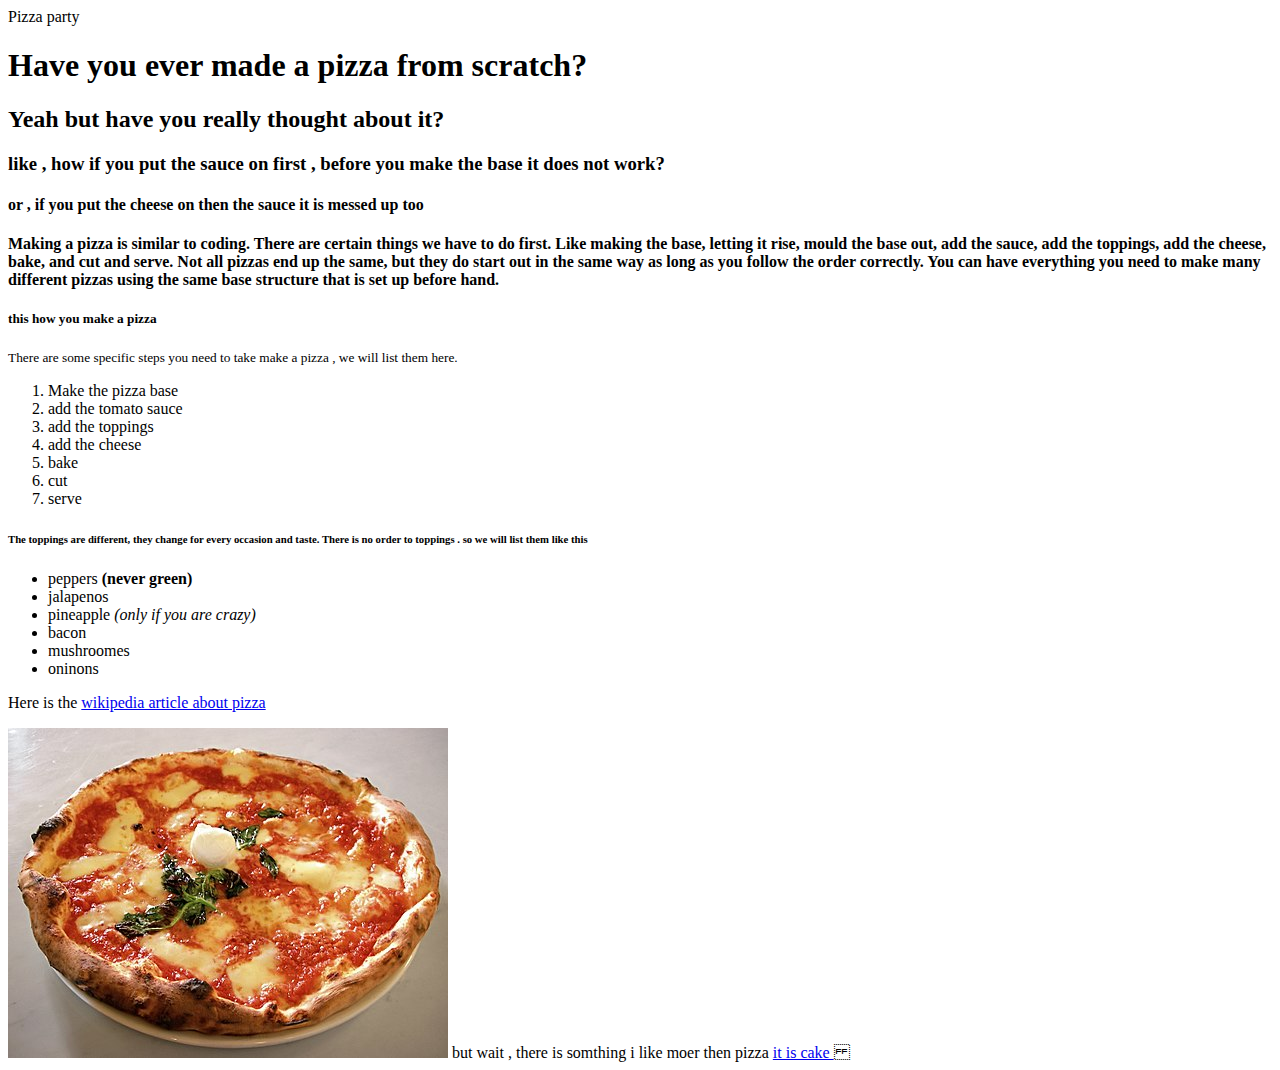
==== index.html @ 35329051 "t" ====
<!DOCTYPE html>
<html lang="en">

<head>
    <meta charset="UTF-8">
    <meta http-equiv="X-UA-Compatible" content="IE=edge">
    <meta name="viewport" content="width=device-width, initial-scale=1.0">
    <link rel='stylesheet' href="styles.css"

    <title>Pizza party</title>
</head>

<body>
    <h1>Have you ever made a pizza from scratch?</h1>
    <h2>Yeah but have you really thought about it? </h2>
    <h3>like , how if you put the sauce on first , before you make the base it does not work? </h3>
    <h4> or , if you put the cheese on then the sauce it is messed up too <h4>
<!-- add some copy here -->
<p class="special" ></p>Making a pizza is similar to coding. There are
    certain things we have to do first. Like making the
    base, letting it rise, mould the base out, add the
    sauce, add the toppings, add the cheese, bake, and cut
    and serve. Not all pizzas end up the same, but they do
    start out in the same way as long as you follow the
    order correctly. You can have everything you need to
    make many different pizzas using the same base
    structure that is set up before hand.</p>
    <!-- Make lists here--> 
    <h5> this how you make a pizza </h5>
    <small><p> There are some specific steps you need to take make a pizza , we will list them here.</p> </small>
    <ol>
    <li>Make the pizza base </li>
    <li> add the tomato sauce </li>
    <li>add the toppings </li>
    <li> add the cheese </li>
    <li>bake</li>
    <li>cut</li>
    <li>serve </li>
</ol>
<h6> The toppings are different, they change for every occasion and taste. There is no order to toppings . so we will list them like this  </h6>
<ul>
    <li>peppers <strong>(never green)</strong>
<li>jalapenos</li>
<li>pineapple <em>(only if you are crazy)</em> </li>
<Li>bacon</li>
<li>mushroomes</li>
<li>oninons</li>
</ul>
<p> Here is the <a href="https://en.wikipedia.org/wiki/Pizza" target="_blank" > wikipedia article about pizza </a></p> 
<img src="images/440px-Eq_it-na_pizza-margherita_sep2005_sml.jpeg" alt="a pic os a pizza"

<h2> but wait , there is somthing i like moer then pizza <a href="cake.html" target="_blank">it is cake </a></h2>


</body>

</html>
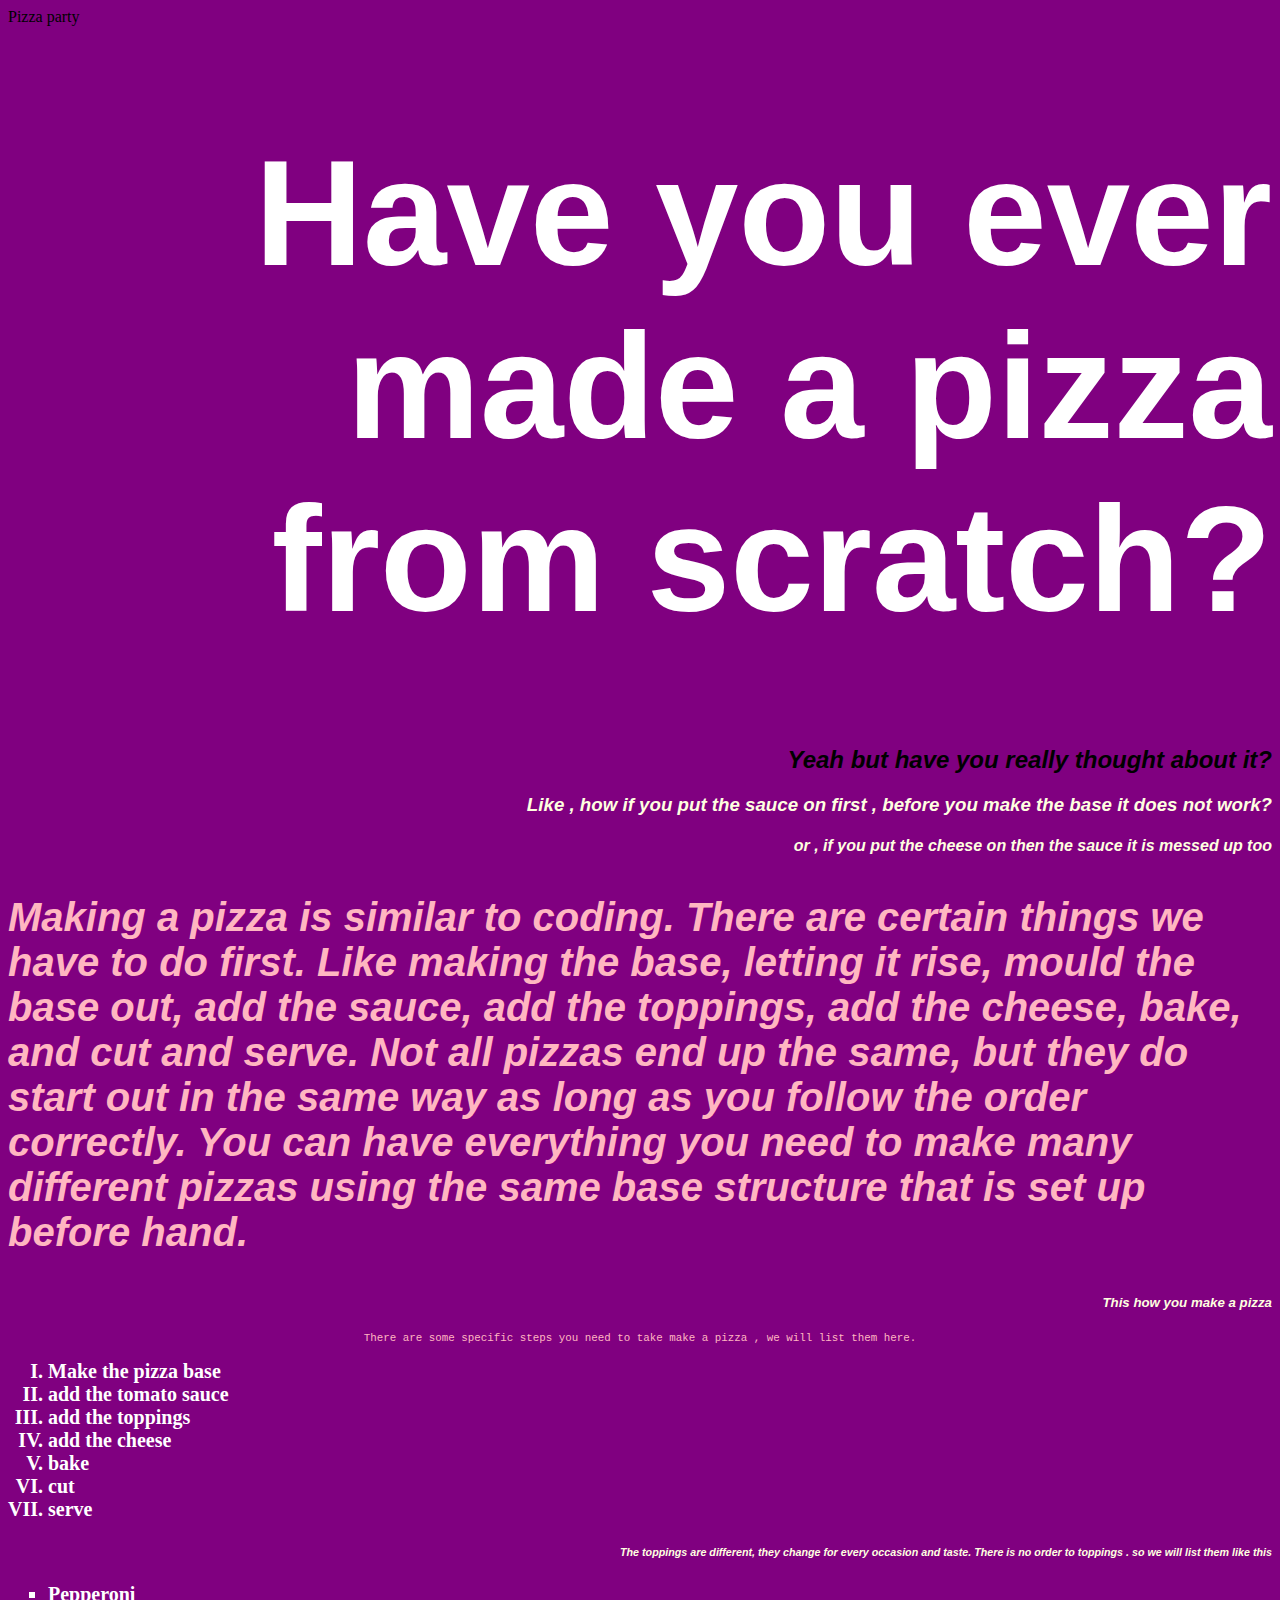
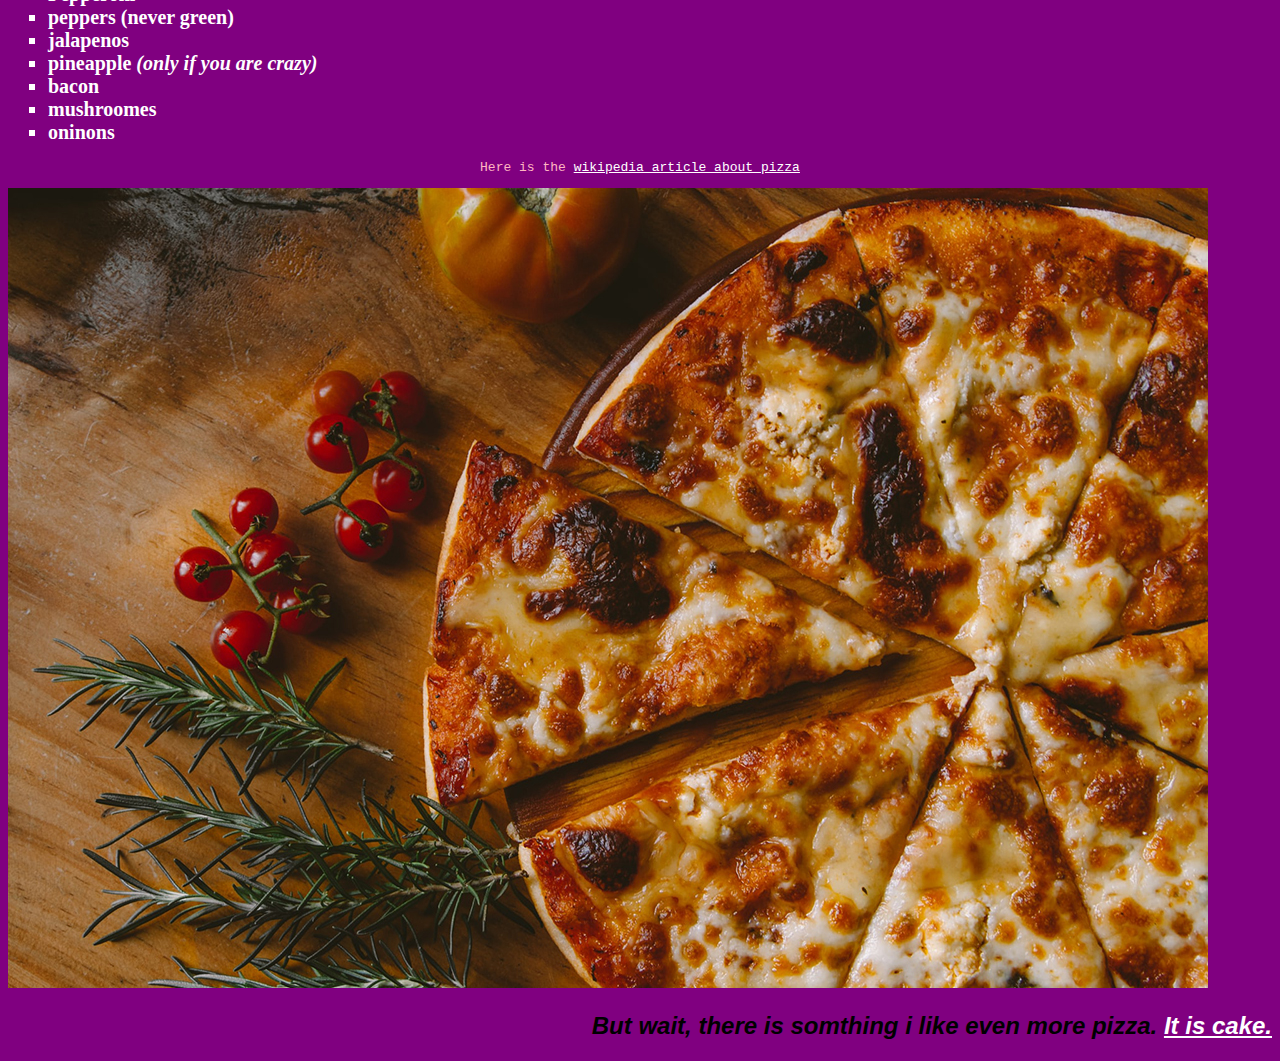
==== commit 8c0bc0d1: "2" ====
--- a/index.html
+++ b/index.html
@@ -1,22 +1,21 @@
 <!DOCTYPE html>
 <html lang="en">
-
 <head>
     <meta charset="UTF-8">
     <meta http-equiv="X-UA-Compatible" content="IE=edge">
     <meta name="viewport" content="width=device-width, initial-scale=1.0">
-    <link rel='stylesheet' href="styles.css"
-
+    <link rel="stylesheet"href='styles.css'
     <title>Pizza party</title>
 </head>
 
 <body>
     <h1>Have you ever made a pizza from scratch?</h1>
     <h2>Yeah but have you really thought about it? </h2>
-    <h3>like , how if you put the sauce on first , before you make the base it does not work? </h3>
+    <h3>Like , how if you put the sauce on first , before you make the base it does not work? </h3>
     <h4> or , if you put the cheese on then the sauce it is messed up too <h4>
 <!-- add some copy here -->
-<p class="special" ></p>Making a pizza is similar to coding. There are
+<p class="special">
+    Making a pizza is similar to coding. There are
     certain things we have to do first. Like making the
     base, letting it rise, mould the base out, add the
     sauce, add the toppings, add the cheese, bake, and cut
@@ -24,10 +23,13 @@
     start out in the same way as long as you follow the
     order correctly. You can have everything you need to
     make many different pizzas using the same base
-    structure that is set up before hand.</p>
+    structure that is set up before hand.
+</p> 
+
     <!-- Make lists here--> 
-    <h5> this how you make a pizza </h5>
+    <h5 class="specisl"> This how you make a pizza</h5>  
     <small><p> There are some specific steps you need to take make a pizza , we will list them here.</p> </small>
+
     <ol>
     <li>Make the pizza base </li>
     <li> add the tomato sauce </li>
@@ -36,20 +38,28 @@
     <li>bake</li>
     <li>cut</li>
     <li>serve </li>
-</ol>
-<h6> The toppings are different, they change for every occasion and taste. There is no order to toppings . so we will list them like this  </h6>
+    </ol>
+
+    <h6> The toppings are different, they change for every occasion and taste. 
+        There is no order to toppings . so we will list them like this  </h6>
 <ul>
+    <li class=”fave”> Pepperoni</li>
     <li>peppers <strong>(never green)</strong>
-<li>jalapenos</li>
-<li>pineapple <em>(only if you are crazy)</em> </li>
-<Li>bacon</li>
-<li>mushroomes</li>
-<li>oninons</li>
+        <li class=”fave”> jalapenos</li>
+        <li>pineapple <em>(only if you are crazy)</em> </li>
+        <li class=”fave”> bacon</li>
+        <li>mushroomes</li>
+        <li>oninons</li>
 </ul>
+   
+
 <p> Here is the <a href="https://en.wikipedia.org/wiki/Pizza" target="_blank" > wikipedia article about pizza </a></p> 
-<img src="images/440px-Eq_it-na_pizza-margherita_sep2005_sml.jpeg" alt="a pic os a pizza"
+<img src="images/pizza.jpg" alt="a picture a pizza">
 
-<h2> but wait , there is somthing i like moer then pizza <a href="cake.html" target="_blank">it is cake </a></h2>
+<h2>But wait, there is somthing i like even more  pizza. <a href="cake.html" target="_blank"> It is cake.</a>
+</h2> 
+
+
 
  
--- a/styles.css
+++ b/styles.css
@@ -0,0 +1,86 @@
+body{
+    background-color: purple;
+}
+p{
+    font-family: monospace;
+    text-align: center;
+    color: lightpink;
+}
+h1,h2,h3,h4,h5,h6{
+    font-family: Verdana, Geneva, Tahoma, sans-serif;
+    color: lightyellow;
+     font-style: italic;
+     text-align: right;
+}
+h1{
+    font-family: Impact, Haettenschweiler, 'Arial Narrow Bold', sans-serif;
+    
+    font-size: 150px;
+    color: white;
+    font-style: normal;
+}
+h2{
+    color: black;
+}
+
+.special{
+    font-family: 'Gill Sans', 'Gill Sans MT', Calibri, 'Trebuchet MS', sans-serif;
+    font-weight: bold;
+    font-size: 40px;
+    text-align: left;
+
+}
+ul{
+    list-style-type: square;
+}
+ol{
+    list-style-type: upper-roman;
+}
+li{
+    color: white;
+    font-size: 20px;
+    font-weight: bold;
+
+
+}
+.fave{
+    color: orangered;
+}
+.pizza{
+    width: 50%;
+}
+a{
+    color: white;
+}
+
+/* cake page */
+.cake-text{
+    font-family: Verdana, Geneva, Tahoma, sans-serif;
+    text-align: left;
+    color: white;
+    font-size: 25px;
+    font-weight: bold;
+}
+.section-one{
+    border: 1px solid white;
+    background-color: darkslateblue;
+}
+.caption{
+    font-size: 15px ;
+    font-style: italic;
+    text-align: center;
+}
+.container{
+    display: flex;
+    justify-content: space-evenly;
+    flex-wrap: wrap;
+}
+.cake-item{
+    border: 1px dashed yellow;
+    width: 275px;
+    height: 275px;
+    padding: 4px;
+}
+.cake-group{
+    width: 275px;
+}
